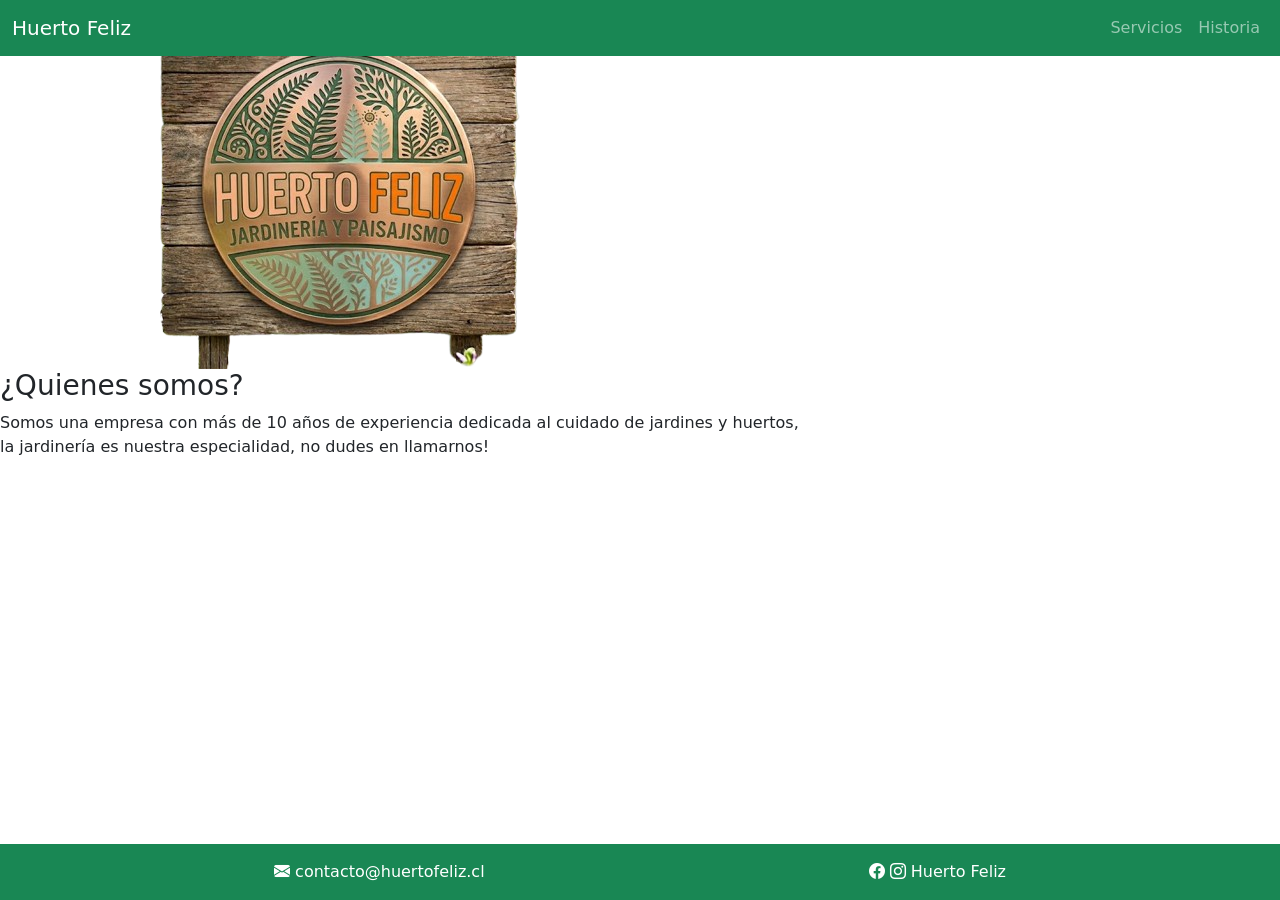
==== index.html @ ffc2e549 "Avance 1" ====
<!DOCTYPE html>
<html lang="es">
<head>
  <meta charset="UTF-8">
  <meta name="viewport" content="width=device-width, initial-scale=1">
  <title>HUERTO FELIZ - ¡Manten limpio tu jardín!</title>
  <link href="https://cdn.jsdelivr.net/npm/bootstrap@5.3.3/dist/css/bootstrap.min.css" rel="stylesheet">
</head>
<header class="logo">
  <img src= imgs/logo.png>
</header>

<nav class="navbar navbar-expand-lg navbar-dark bg-success fixed-top">
  <div class="container-fluid">
    <a class="navbar-brand" href="#">Huerto Feliz</a>
    <div class="collapse navbar-collapse" id="navbarNav">
      <ul class="navbar-nav ms-auto">
        <li class="nav-item">
          <a class="nav-link" href="servicios.html">Servicios</a>
        </li>
        <li class="nav-item">
          <a class="nav-link" href="#historia">Historia</a>
        </li>
      </ul>
    </div>
  </div>
</nav>

<body>
  <section class="descripcion">
    <article>
      <h3>¿Quienes somos?</h3>
      <p>Somos una empresa con más de 10 años de experiencia dedicada al cuidado de jardines y huertos,<br> la jardinería es nuestra especialidad, no dudes en llamarnos!</p>
    </article>
</body>

<footer class="bg-success text-white text-center p-3 fixed-bottom">
  <div class="container d-flex justify-content-around">
    <div>
      <i class="bi bi-envelope-fill"></i>
      <span>contacto@huertofeliz.cl</span>
    </div>
    <div>
      <i class="bi bi-facebook"></i>
      <i class="bi bi-instagram"></i>
      <span>Huerto Feliz</span>
    </div>
  </div>
</footer>

<link href="https://cdn.jsdelivr.net/npm/bootstrap@5.3.3/dist/css/bootstrap.min.css" rel="stylesheet">
<script src="https://cdn.jsdelivr.net/npm/bootstrap@5.3.3/dist/js/bootstrap.bundle.min.js"></script>
<link rel="stylesheet" href="https://cdn.jsdelivr.net/npm/bootstrap-icons@1.11.3/font/bootstrap-icons.css">
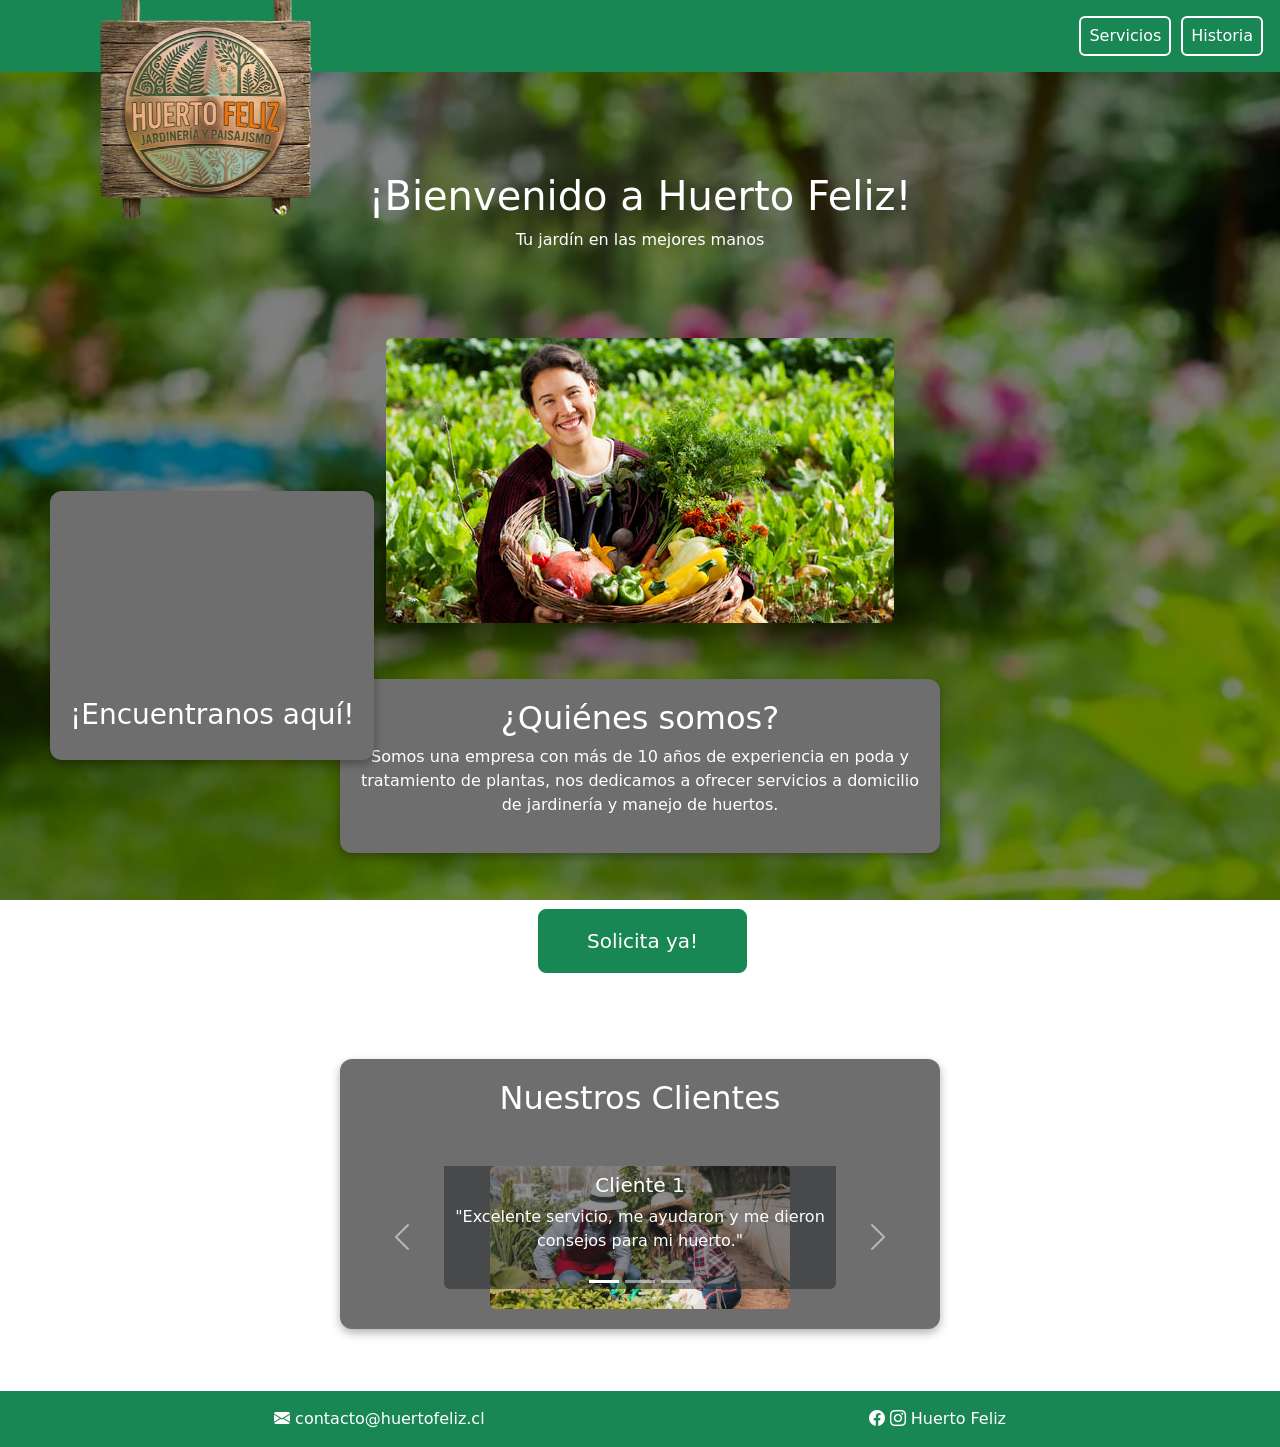
==== commit f2464c16: "Index completo" ====
--- a/index.html
+++ b/index.html
@@ -4,37 +4,117 @@
   <meta charset="UTF-8">
   <meta name="viewport" content="width=device-width, initial-scale=1">
   <title>HUERTO FELIZ - ¡Manten limpio tu jardín!</title>
+  <link rel="stylesheet" href="/css/styles.css">
   <link href="https://cdn.jsdelivr.net/npm/bootstrap@5.3.3/dist/css/bootstrap.min.css" rel="stylesheet">
 </head>
-<header class="logo">
-  <img src= imgs/logo.png>
-</header>
 
-<nav class="navbar navbar-expand-lg navbar-dark bg-success fixed-top">
+
+<body>
+
+  <nav class="navbar navbar-expand-lg navbar-dark bg-success py-3">
   <div class="container-fluid">
-    <a class="navbar-brand" href="#">Huerto Feliz</a>
+    <a class="navbar-brand" href="#"></a>
+        <button class="navbar-toggler" type="button" data-bs-toggle="collapse" data-bs-target="#navbarNav">
+      <span class="navbar-toggler-icon"></span>
+    </button>
     <div class="collapse navbar-collapse" id="navbarNav">
       <ul class="navbar-nav ms-auto">
         <li class="nav-item">
           <a class="nav-link" href="servicios.html">Servicios</a>
         </li>
         <li class="nav-item">
-          <a class="nav-link" href="#historia">Historia</a>
+          <a class="nav-link" href="historia.html">Historia</a>
         </li>
       </ul>
     </div>
   </div>
 </nav>
 
-<body>
-  <section class="descripcion">
-    <article>
-      <h3>¿Quienes somos?</h3>
-      <p>Somos una empresa con más de 10 años de experiencia dedicada al cuidado de jardines y huertos,<br> la jardinería es nuestra especialidad, no dudes en llamarnos!</p>
-    </article>
+<header class="hero text-center text-white d-flex align-items-center justify-content-center">
+    <div>
+      <h1>¡Bienvenido a Huerto Feliz!</h1>
+      <p>Tu jardín en las mejores manos</p>
+    </div>
+  </header>
+  
+
+  <div class="background" style="filter: brightness(50%);"></div>
+
+  <section class="container my-3">
+    <div class="logo">
+    <img src="imgs/logo.png" alt="Huerto Feliz">
+  </div>
+  </section>
+
+<div class="container my-4">
+  <div class="ubicacion">
+    <iframe src="https://www.google.com/maps/embed?pb=!1m16!1m12!1m3!1d12285.873380172507!2d-72.33995637805475!3d-39.66167812228241!2m3!1f0!2f0!3f0!3m2!1i1024!2i768!4f13.1!2m1!1shuerto%20feliz!5e0!3m2!1ses-419!2scl!4v1776540783972!5m2!1ses-419!2scl" width="200" height="180" style="border:0;" allowfullscreen="" loading="lazy">
+    </iframe>
+    <h3>¡Encuentranos aquí!</h3>
+  </div>
+</div>
+
+    <div class="Referencia-1">
+    <img src="imgs/referencia 1.png" class="img-fluid rounded mx-auto d-block" alt="Referencia 1">
+  </div>
+
+  <section class="d-flex justify-content-center align-items-center text-center container my-3">
+    <div class="descripcion">
+      <h2>¿Quiénes somos?</h2>
+      <p>Somos una empresa con más de 10 años de experiencia en poda y tratamiento de plantas, nos dedicamos a ofrecer servicios a domicilio de jardinería y manejo de huertos.</p>
+    </div>
+  </section>
+
+  <div class="text-center my-3">
+    <div class="solicitud"></div>
+     <a href="servicios.html" class="btn btn-lg btn-success px-5 py-3">Solicita ya!</a>
+</div>
+
+  <section id="clientes" class="container my-3 pb-3">
+  <div class="reseñas">
+  <h2 class="text-center mb-5">Nuestros Clientes</h2>
+  <div id="clientesCarousel" class="carousel slide" data-bs-ride="carousel">
+        <div class="carousel-indicators">
+      <button type="button" data-bs-target="#clientesCarousel" data-bs-slide-to="0" class="active"></button>
+      <button type="button" data-bs-target="#clientesCarousel" data-bs-slide-to="1"></button>
+      <button type="button" data-bs-target="#clientesCarousel" data-bs-slide-to="2"></button>
+    </div>
+      <div class="carousel-inner">
+      <div class="carousel-item active text-center">
+        <img src="imgs/cliente-1.png" class="img-fluid rounded mx-auto d-block" alt="Cliente 1" style="max-width:300px; height:auto;">
+        <div class="carousel-caption bg-dark bg-opacity-50 rounded">
+          <h5>Cliente 1</h5>
+          <p>"Excelente servicio, me ayudaron y me dieron consejos para mi huerto."</p>
+        </div>
+      </div>
+      <div class="carousel-item text-center">
+        <img src="imgs/cliente-2.png" class="rounded mx-auto d-block shadow" alt="Cliente 2" style="width:180px; height:180px; object-fit:cover;">
+        <div class="carousel-caption bg-dark bg-opacity-50 rounded">
+          <h5>Cliente 2</h5>
+          <p>"Muy profesionales y puntuales, los recomiendo."</p>
+        </div>
+      </div>
+      <div class="carousel-item text-center">
+        <img src="imgs/cliente-3.png" class="img-fluid rounded mx-auto d-block" alt="Cliente 3" style="max-width:300px; height:auto;">
+        <div class="carousel-caption bg-dark bg-opacity-50 rounded">
+          <h5>Cliente 3</h5>
+          <p>"Nos ayudaron un montón con nuestro huerto, muchas gracias!"</p>
+        </div>
+      </div>
+    </div>
+    <button class="carousel-control-prev" type="button" data-bs-target="#clientesCarousel" data-bs-slide="prev">
+      <span class="carousel-control-prev-icon"></span>
+    </button>
+    <button class="carousel-control-next" type="button" data-bs-target="#clientesCarousel" data-bs-slide="next">
+      <span class="carousel-control-next-icon"></span>
+    </button>
+  </div>
+  </div>
+</section>
+
 </body>
 
-<footer class="bg-success text-white text-center p-3 fixed-bottom">
+<footer class="bg-success text-white text-center py-3">
   <div class="container d-flex justify-content-around">
     <div>
       <i class="bi bi-envelope-fill"></i>
@@ -46,6 +126,9 @@
       <span>Huerto Feliz</span>
     </div>
   </div>
+
+
+
 </footer>
 
 <link href="https://cdn.jsdelivr.net/npm/bootstrap@5.3.3/dist/css/bootstrap.min.css" rel="stylesheet">
--- a/css/styles.css
+++ b/css/styles.css
@@ -0,0 +1,107 @@
+
+
+.navbar .nav-link {
+    border: 2px solid #fff;
+    border-radius: 6px;
+    padding: 6px 12px;
+    color: #fff;
+    margin: 0 5px;
+}
+
+.navbar .nav-link:hover {
+    background-color: #fff;
+    color: #006d6f;
+}
+
+header {
+    margin-top: 100px;
+    margin-bottom: -50px;
+}
+
+.logo {
+    transform: translateX(-50);
+    position: fixed;
+    top: 0;
+    left: 5px;
+    z-index: 9999;
+}
+
+.logo img {
+    width: 400px;
+}
+
+.background {
+    background-image: url(background.png);
+    background-size: cover;
+    background-position: center;
+    position: fixed;
+    background-repeat: no-repeat;
+    top: 0; left: 0;
+    width: 100%; height: 100%;
+    z-index: -1;
+}
+
+.referencia-1 {
+    margin: 30px auto;
+    max-width:600px; 
+    height:auto;
+}
+
+.referencia-1 img {
+    width: 500px;
+}
+
+.descripcion {  
+    padding: 20px;
+    margin-bottom: 10px auto;
+    border-radius: 12px;
+    max-width: 600px;
+    color: #fff;
+    box-shadow: 0 4px 10px rgba(0,0,0,0.3);
+    background-color: #6E6E6E;
+}
+
+.solicitud {
+    margin-bottom: 100px;
+    margin: 15px 0;
+    display: inline-block;
+    color: #fff;
+    font-size: 1.5rem;
+    border-radius: 8px;
+    transition: 0.3s;
+}
+
+.ubicacion {
+    position: fixed;
+    bottom: 80px;
+    left: 50px;
+    z-index: 9999;
+    box-shadow: 1000;
+    border-radius: 8px;
+    overflow: hidden;
+    padding: 20px;
+    margin: 60px auto;
+    border-radius: 12px;
+    max-width: 600px;
+    text-align: center;
+    color: #fff;
+    box-shadow: 0 4px 10px rgba(0,0,0,0.3);
+    background-color: #6E6E6E;
+}
+
+.reseñas {
+      padding: 20px;
+      margin: 30px auto;
+      border-radius: 12px;
+      max-width: 600px;
+      color: #fff;
+      box-shadow: 0 4px 10px rgba(0,0,0,0.3);
+      background-color: #6E6E6E;
+}
+
+section {
+  max-width: 600px;
+  padding: 40px 20px;
+  border-radius: 12px;
+  position: relative;
+}
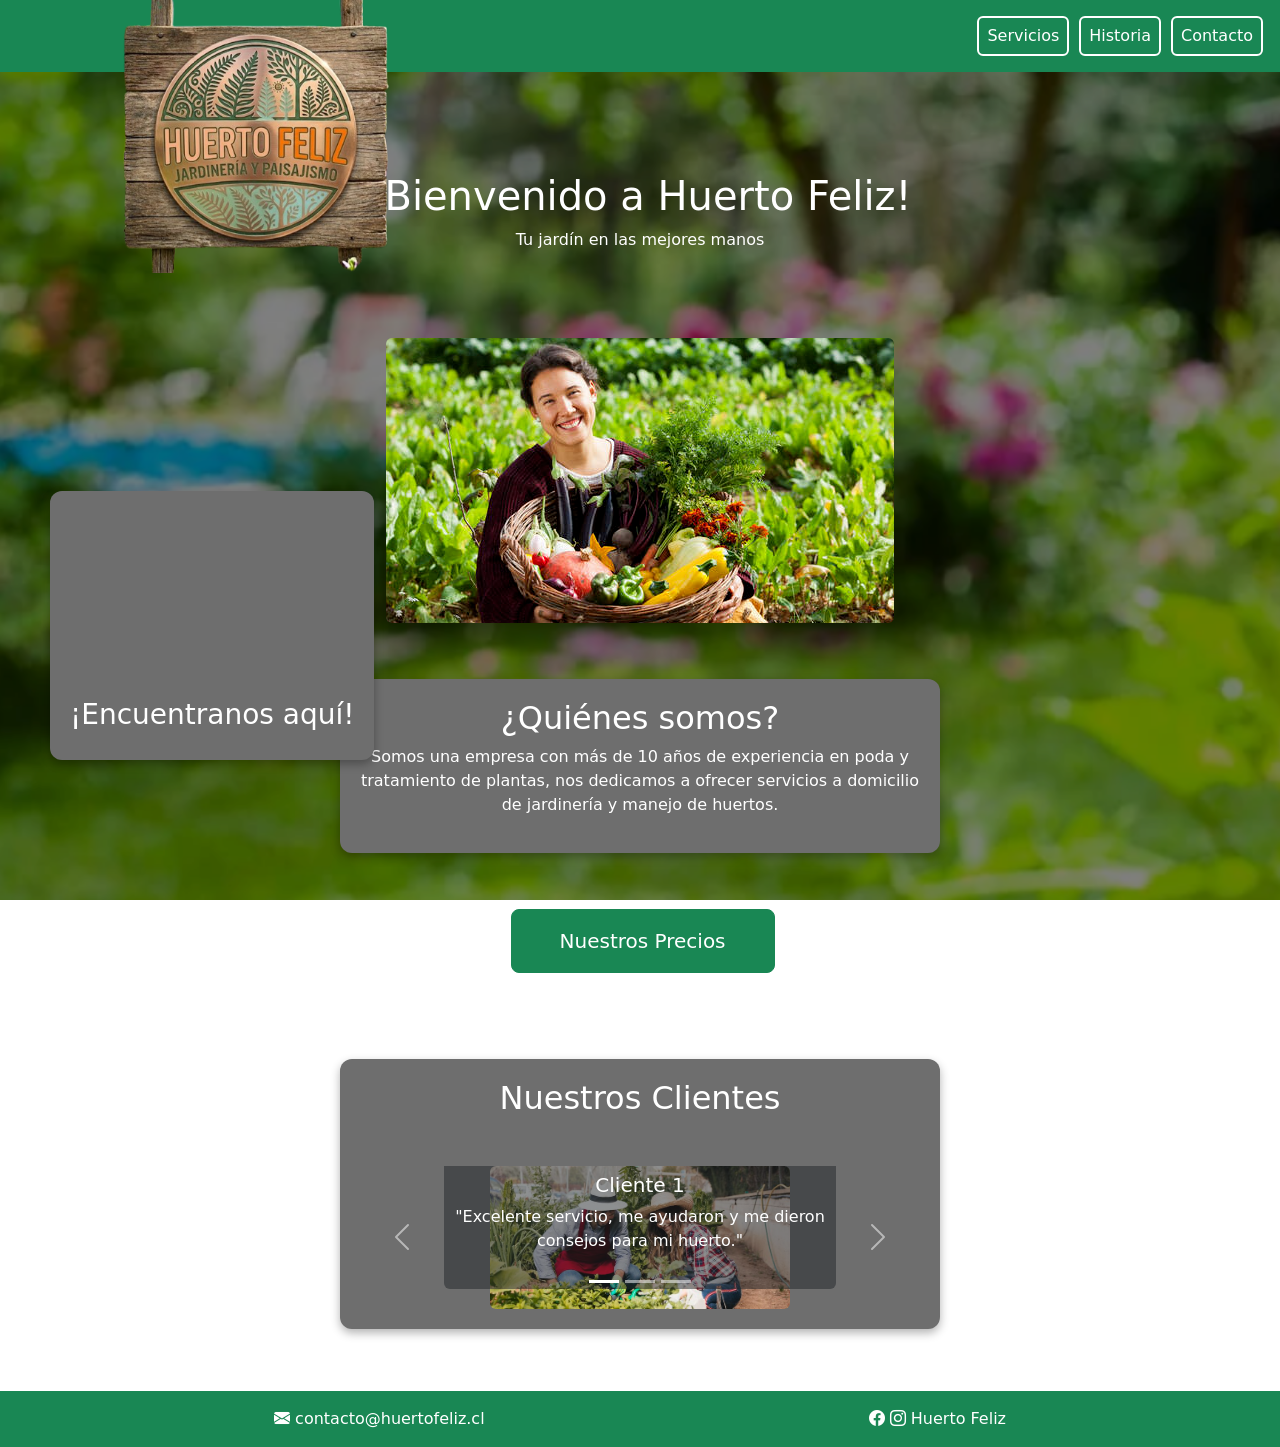
==== commit 346ed5e3: "Servicios y contacto completados, completando historia.html" ====
--- a/index.html
+++ b/index.html
@@ -19,12 +19,9 @@
     </button>
     <div class="collapse navbar-collapse" id="navbarNav">
       <ul class="navbar-nav ms-auto">
-        <li class="nav-item">
-          <a class="nav-link" href="servicios.html">Servicios</a>
-        </li>
-        <li class="nav-item">
-          <a class="nav-link" href="historia.html">Historia</a>
-        </li>
+        <li class="nav-item"><a class="nav-link" href="servicios.html">Servicios</a></li>
+        <li class="nav-item"><a class="nav-link" href="historia.html">Historia</a></li>
+        <li class="nav-item"><a class="nav-link" href="contacto.html">Contacto</a></li>
       </ul>
     </div>
   </div>
@@ -42,7 +39,9 @@
 
   <section class="container my-3">
     <div class="logo">
-    <img src="imgs/logo.png" alt="Huerto Feliz">
+        <a href="index.html">
+            <img src="imgs/logo.png" alt="Huerto Feliz">
+        </a>
   </div>
   </section>
 
@@ -67,7 +66,7 @@
 
   <div class="text-center my-3">
     <div class="solicitud"></div>
-     <a href="servicios.html" class="btn btn-lg btn-success px-5 py-3">Solicita ya!</a>
+     <a href="servicios.html" class="btn btn-lg btn-success px-5 py-3">Nuestros Precios</a>
 </div>
 
   <section id="clientes" class="container my-3 pb-3">
--- a/css/styles.css
+++ b/css/styles.css
@@ -27,7 +27,7 @@
 }
 
 .logo img {
-    width: 400px;
+    width: 500px;
 }
 
 .background {
